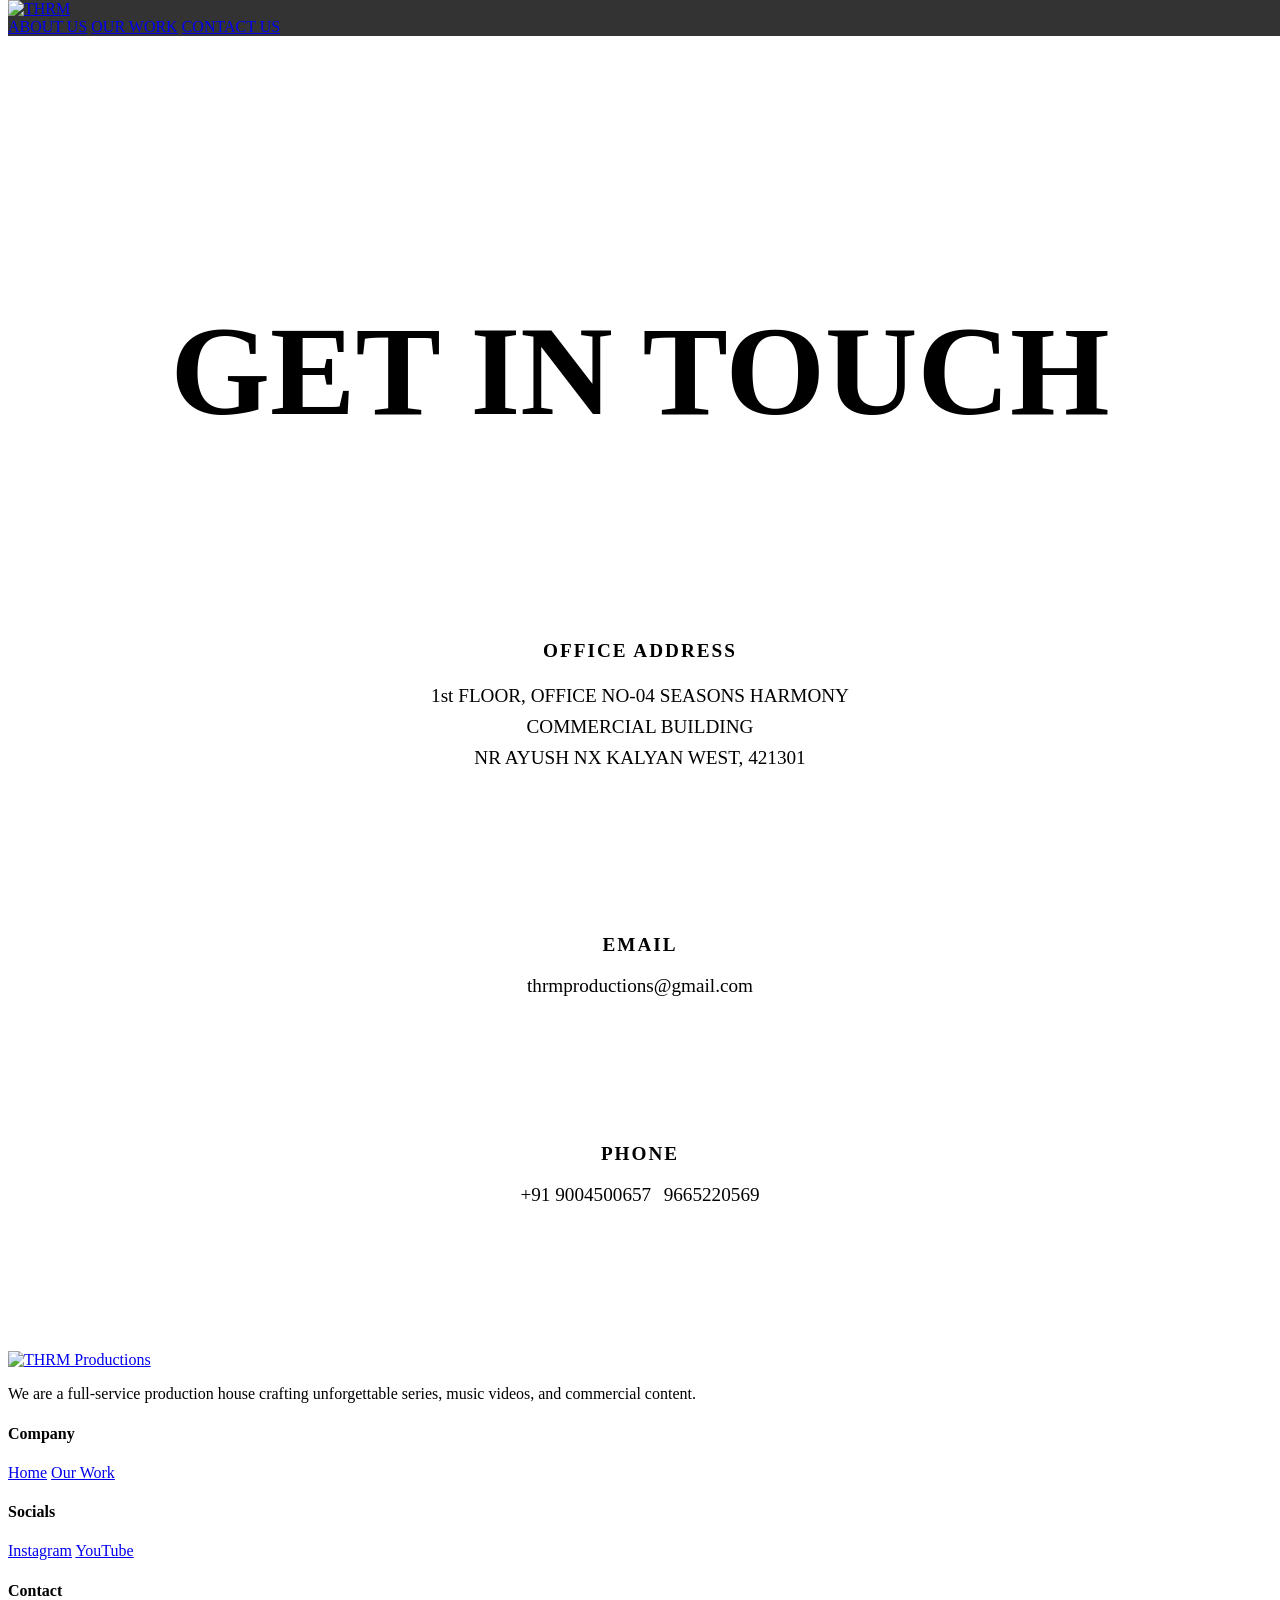
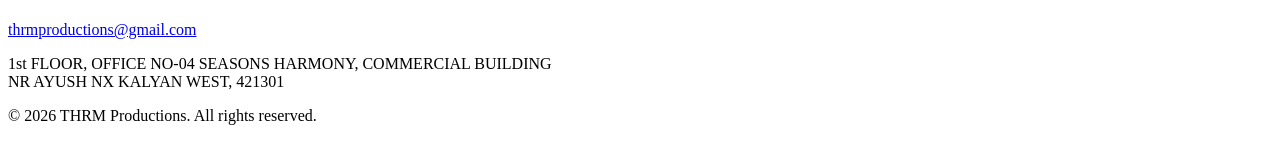
==== contact.html @ f63b4096 "html pages for index and contact page" ====
<!DOCTYPE html>
<html lang="en">

<head>
    <meta charset="UTF-8">
    <meta name="viewport" content="width=device-width, initial-scale=1.0">
    <title>Contact Us - THRM Productions</title>
    <!-- Google Fonts -->
    <link rel="preconnect" href="https://fonts.googleapis.com">
    <link rel="preconnect" href="https://fonts.gstatic.com" crossorigin>
    <link href="https://fonts.googleapis.com/css2?family=Anton&family=Space+Mono:ital,wght@0,400;0,700;1,400;1,700&family=Inter:wght@400;500;600;700;800&display=swap" rel="stylesheet">
    <link rel="stylesheet" href="style.css">
    <style>
        .contact-page {
            min-height: 100vh;
            display: flex;
            flex-direction: column;
            justify-content: space-between;
            background-color: transparent; /* Let global grid show through */
        }

        .contact-hero {
            padding: 200px 5% 100px;
            display: flex;
            flex-direction: column;
            align-items: center;
            text-align: center;
            flex: 1;
        }

        .contact-hero h1 {
            font-family: var(--font-heading);
            font-size: clamp(4rem, 10vw, 8rem);
            line-height: 0.9;
            color: var(--white);
            margin-bottom: 30px;
            text-transform: uppercase;
        }

        .contact-info-grid {
            display: flex;
            flex-direction: column;
            gap: 40px;
            max-width: 800px;
            width: 100%;
            margin-top: 60px;
        }

        .info-card {
            background-color: rgba(255, 255, 255, 0.03);
            border: 1px solid rgba(255, 255, 255, 0.1);
            padding: 40px;
            border-radius: 12px;
            backdrop-filter: blur(10px);
            transition: transform 0.3s ease, border-color 0.3s ease;
        }

        .info-card:hover {
            transform: translateY(-5px);
            border-color: var(--primary-yellow);
        }

        .info-card h3 {
            font-family: var(--font-ui);
            font-size: 1.2rem;
            color: var(--primary-yellow);
            margin-bottom: 15px;
            text-transform: uppercase;
            letter-spacing: 2px;
        }

        .info-card p, .info-card a {
            font-family: var(--font-body);
            font-size: 1.2rem;
            color: var(--white);
            text-decoration: none;
            line-height: 1.6;
        }

        .info-card a:hover {
            color: var(--primary-yellow-hover);
        }
        
        .navbar {
            background: rgba(0, 0, 0, 0.8);
            backdrop-filter: blur(10px);
            position: fixed;
            width: 100%;
            top: 0;
            z-index: 100;
        }
    </style>
</head>

<body>
    <!-- Navbar -->
    <header class="navbar">
        <div class="logo-area">
            <a href="index.html" class="logo"><img src="./assets/prod_logo.png" alt="THRM"></a>
        </div>
        <nav class="nav-links">
            <a href="index.html#about-us">ABOUT US</a>
            <a href="index.html#our-work">OUR WORK</a>
            <a href="contact.html" class="contact-btn">CONTACT US</a>
        </nav>

    </header>

    <!-- Main Content -->
    <main class="contact-page">
        <section class="contact-hero">
            <h1>GET IN TOUCH</h1>
            <p style="font-family: var(--font-body); font-size: 1.2rem; color: rgba(255,255,255,0.7); max-width: 600px;">
                Ready to create something great? Reach out to us below.
            </p>
            
            <div class="contact-info-grid">
                <!-- Address -->
                <div class="info-card fade-up">
                    <h3>Office Address</h3>
                    <p>1st FLOOR, OFFICE NO-04 SEASONS HARMONY<br>COMMERCIAL BUILDING<br>NR AYUSH NX KALYAN WEST, 421301</p>
                </div>
                
                <!-- Email -->
                <div class="info-card fade-up">
                    <h3>Email</h3>
                    <a href="mailto:thrmproductions@gmail.com">thrmproductions@gmail.com</a>
                </div>
                
                <!-- Phone -->
                <div class="info-card fade-up">
                    <h3>Phone</h3>
                    <a href="tel:+919004500657">+91 9004500657</a> <span style="color: rgba(255,255,255,0.5);">/</span> 
                    <a href="tel:+919665220569">9665220569</a>
                </div>
            </div>
        </section>

        <!-- Site Footer Section -->
        <footer class="site-footer">
            <div class="footer-content">
                <div class="footer-brand">
                    <a href="index.html" class="logo"><img src="./assets/prod_logo.png" alt="THRM Productions"></a>
                    <p>We are a full-service production house crafting unforgettable series, music videos, and commercial content.</p>
                </div>

                <div class="footer-links">
                    <div class="link-group">
                        <h4>Company</h4>
                        <a href="index.html">Home</a>
                        <a href="index.html#our-work">Our Work</a>
                    </div>
                    <div class="link-group">
                        <h4>Socials</h4>
                        <a href="https://www.instagram.com/thrmproductions?igsh=YTBsdHF4dGFodWR5" target="_blank">Instagram</a>
                        <a href="https://www.youtube.com/@THRMProductions" target="_blank">YouTube</a>  
                    </div>
                    <div class="link-group">
                        <h4>Contact</h4>
                        <a href="mailto:thrmproductions@gmail.com">thrmproductions@gmail.com</a>
                        <p>1st FLOOR, OFFICE NO-04 SEASONS HARMONY, COMMERCIAL BUILDING<br>NR AYUSH NX KALYAN WEST, 421301</p>
                    </div>
                </div>
            </div>
            <div class="footer-bottom">
                <p>&copy; 2026 THRM Productions. All rights reserved.</p>
            </div>
        </footer>
    </main>

    <script src="script.js"></script>
</body>
</html>
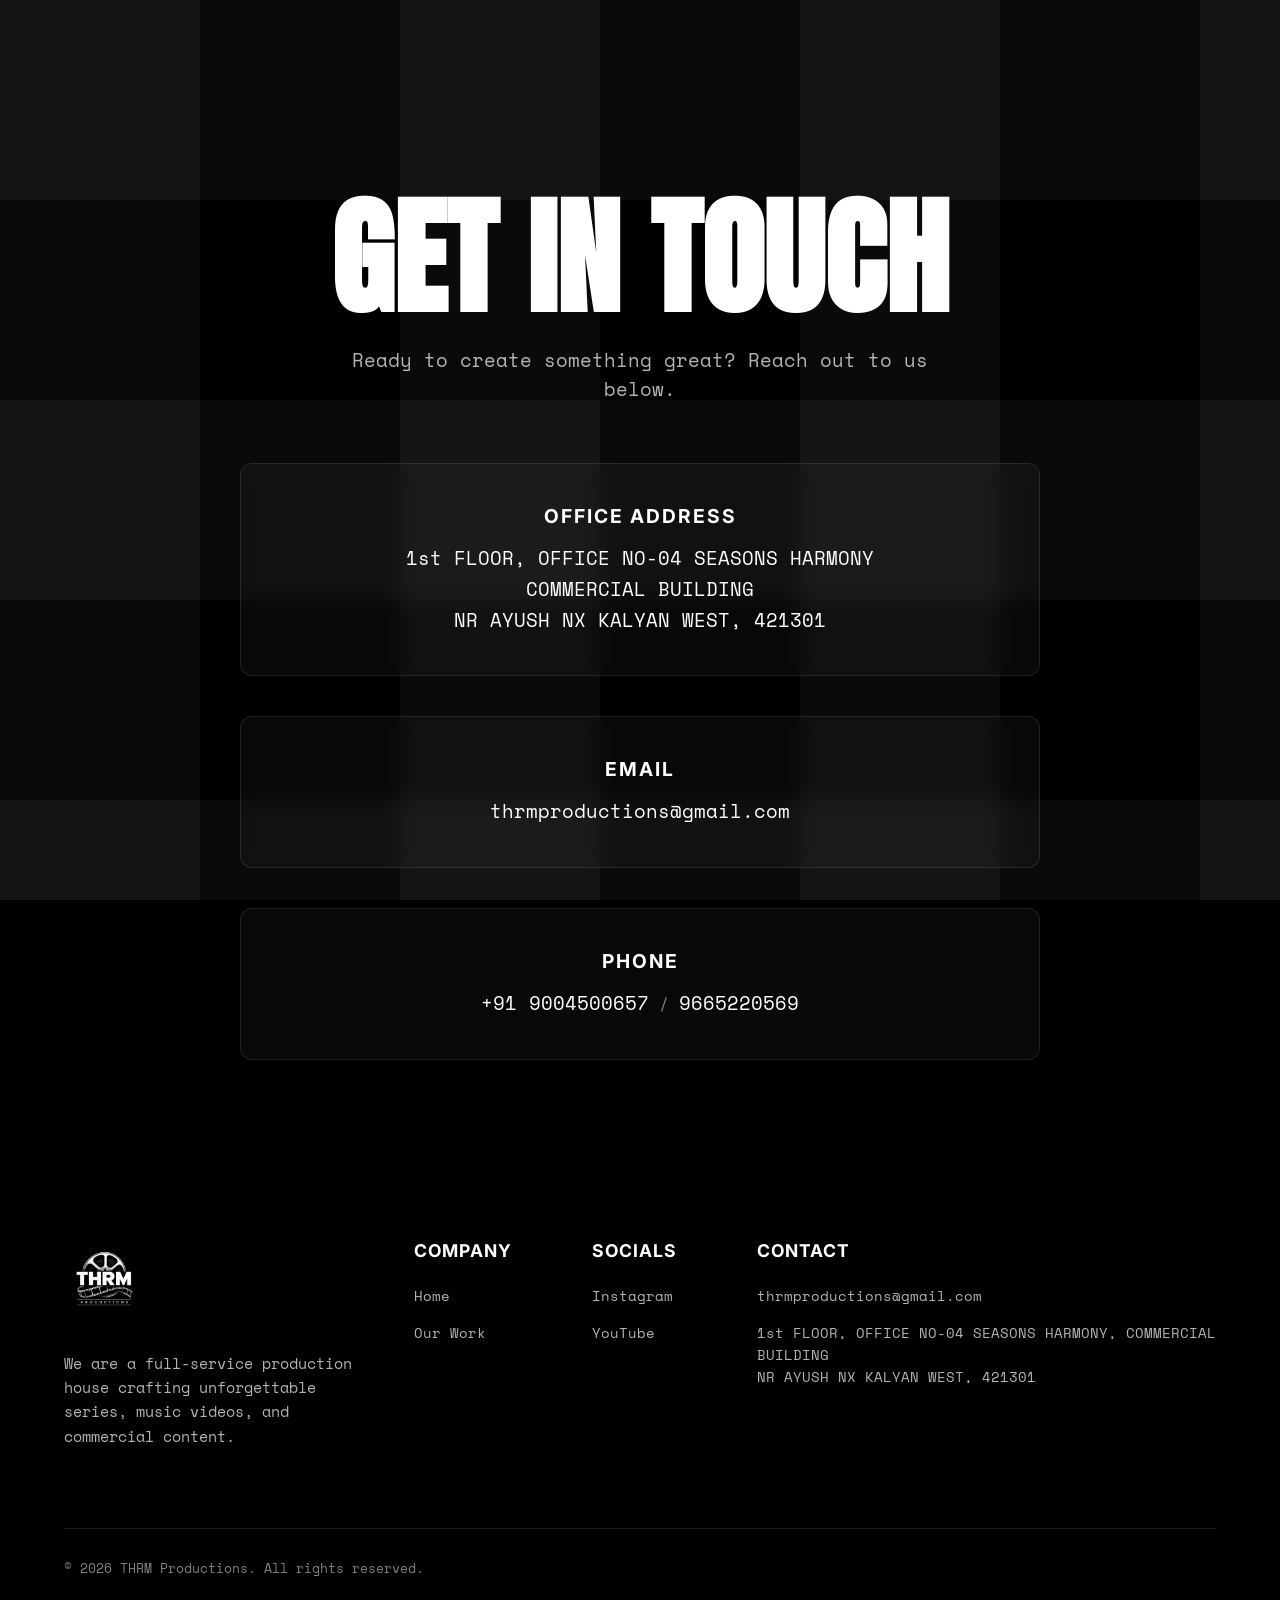
==== commit 9298b994: "cache cleared" ====
--- a/contact.html
+++ b/contact.html
@@ -9,7 +9,7 @@
     <link rel="preconnect" href="https://fonts.googleapis.com">
     <link rel="preconnect" href="https://fonts.gstatic.com" crossorigin>
     <link href="https://fonts.googleapis.com/css2?family=Anton&family=Space+Mono:ital,wght@0,400;0,700;1,400;1,700&family=Inter:wght@400;500;600;700;800&display=swap" rel="stylesheet">
-    <link rel="stylesheet" href="style.css">
+    <link rel="stylesheet" href="style.css?v=1.1">
     <style>
         .contact-page {
             min-height: 100vh;
@@ -168,6 +168,6 @@
         </footer>
     </main>
 
-    <script src="script.js"></script>
+    <script src="script.js?v=1.1"></script>
 </body>
 </html>
--- a/style.css
+++ b/style.css
@@ -0,0 +1,1108 @@
+:root {
+    --primary-yellow: #ffffff; /* White */
+    --primary-yellow-hover: #cccccc; /* Light grey */
+    --theme-color: #ffffff; /* White */
+    --brand-purple: #050505; /* Almost black */
+    --brand-maroon: #151515; /* Dark grey */
+    --white: #ffffff;
+    --dark-bg: #000000; /* True black */
+    --nav-bg: rgba(0, 0, 0, 0.7);
+    --font-heading: 'Anton', sans-serif;
+    --font-body: 'Space Mono', monospace;
+    --font-ui: 'Inter', sans-serif;
+}
+
+html {
+    scroll-behavior: smooth;
+}
+
+/* Splash Screen */
+.splash-screen {
+    position: fixed;
+    top: 0;
+    left: 0;
+    width: 100vw;
+    height: 100vh;
+    background-color: var(--dark-bg);
+    display: flex;
+    justify-content: center;
+    align-items: center;
+    z-index: 9999;
+    transition: opacity 0.8s ease-out, visibility 0.8s ease-out;
+}
+
+.splash-screen.hidden {
+    opacity: 0;
+    visibility: hidden;
+}
+
+.splash-logo-video {
+    width: 80%;
+    max-width: 600px;
+    height: auto;
+    object-fit: contain;
+}
+
+/* Scroll Animations */
+.fade-up {
+    opacity: 0;
+    transform: translateY(40px);
+    transition: opacity 0.8s cubic-bezier(0.16, 1, 0.3, 1), transform 0.8s cubic-bezier(0.16, 1, 0.3, 1);
+}
+
+.fade-up.visible {
+    opacity: 1;
+    transform: translateY(0);
+}
+
+/* Stagger delays for grid items */
+.stagger-1 { transition-delay: 0.1s; }
+.stagger-2 { transition-delay: 0.2s; }
+.stagger-3 { transition-delay: 0.3s; }
+.stagger-4 { transition-delay: 0.4s; }
+.stagger-5 { transition-delay: 0.5s; }
+.stagger-6 { transition-delay: 0.6s; }
+
+@keyframes splash-pulse {
+    0%, 100% {
+        opacity: 1;
+        transform: scale(1);
+    }
+    50% {
+        opacity: .7;
+        transform: scale(1.05);
+    }
+}
+
+* {
+    margin: 0;
+    padding: 0;
+    box-sizing: border-box;
+}
+
+body {
+    background-color: var(--dark-bg);
+    color: var(--white);
+    font-family: var(--font-body);
+    overflow-x: hidden;
+    background-image: 
+        linear-gradient(rgba(255,255,255,0.04) 200px, transparent 200px), 
+        linear-gradient(90deg, rgba(255,255,255,0.04) 200px, transparent 200px);
+    background-size: 400px 400px;
+    background-attachment: fixed;
+    -webkit-font-smoothing: antialiased;
+    -moz-osx-font-smoothing: grayscale;
+}
+
+.hero {
+    position: relative;
+    width: 100vw;
+    height: 100vh;
+    background-color: #000;
+    overflow: hidden;
+    display: flex;
+    flex-direction: column;
+}
+
+.hero::before {
+    content: '';
+    position: absolute;
+    top: -5%;
+    left: -5%;
+    width: 110%;
+    height: 110%;
+    background-image: linear-gradient(rgba(0, 0, 0, 0.4), rgba(0, 0, 0, 0.7)), url('assets/bg.jpg');
+    background-size: cover;
+    background-position: center;
+    background-repeat: no-repeat;
+    z-index: 1;
+    transition: transform 0.1s ease-out;
+    transform: translate(var(--x, 0), var(--y, 0));
+}
+
+.navbar, .hero-content {
+    position: relative;
+    z-index: 2;
+}
+
+/* Navbar Styles */
+.navbar {
+    display: flex;
+    justify-content: space-between;
+    align-items: center;
+    padding: 20px 5%;
+    width: 100%;
+    box-sizing: border-box;
+    z-index: 100;
+    
+    /* Navbar Entrance Animation: Expand from both sides */
+    clip-path: inset(0 50% 0 50%);
+    opacity: 0;
+    transition: clip-path 1.2s cubic-bezier(0.16, 1, 0.3, 1) 0.5s, opacity 0.8s ease-out 0.5s;
+}
+
+body.loaded .navbar {
+    clip-path: inset(0 0 0 0);
+    opacity: 1;
+}
+
+.logo-area {
+    display: flex;
+    align-items: center;
+    gap: 24px;
+}
+
+.logo {
+    display: flex;
+    align-items: center;
+    font-size: 20px;
+    font-weight: 800;
+    color: var(--white);
+    text-decoration: none;
+    letter-spacing: 0.5px;
+}
+
+.logo img {
+    height: 100px;
+    width: auto;
+    max-width: 200px;
+    object-fit: contain;
+}
+
+.lang-selector {
+    font-size: 12px;
+    font-weight: 500;
+    color: rgba(255, 255, 255, 0.7);
+    cursor: pointer;
+    display: flex;
+    align-items: center;
+    gap: 4px;
+    transition: color 0.3s ease;
+}
+
+.lang-selector:hover {
+    color: var(--white);
+}
+
+.nav-links {
+    position: absolute;
+    left: 50%;
+    transform: translateX(-50%);
+    display: flex;
+    background-color: var(--nav-bg);
+    padding: 10px 32px;
+    border-radius: 50px;
+    gap: 24px;
+    backdrop-filter: blur(12px);
+    -webkit-backdrop-filter: blur(12px);
+    border: 1px solid rgba(255, 255, 255, 0.05);
+}
+
+.nav-links a {
+    color: rgba(255, 255, 255, 0.8);
+    text-decoration: none;
+    font-size: 11px;
+    font-family: var(--font-body);
+    font-weight: 700;
+    letter-spacing: 1.5px;
+    transition: all 0.3s ease;
+}
+
+.nav-links a:hover {
+    color: var(--white);
+    text-shadow: 0 0 8px rgba(255, 255, 255, 0.3);
+}
+
+.auth-buttons {
+    display: flex;
+    gap: 12px;
+}
+
+.btn {
+    text-decoration: none;
+    padding: 12px 24px;
+    border-radius: 50px;
+    font-size: 12px;
+    font-weight: 600;
+    font-family: var(--font-ui);
+    letter-spacing: 0.5px;
+    transition: all 0.3s cubic-bezier(0.25, 0.8, 0.25, 1);
+    cursor: pointer;
+    display: inline-flex;
+    align-items: center;
+    justify-content: center;
+}
+
+.btn-white {
+    background-color: var(--white);
+    color: #000;
+}
+
+.btn-white:hover {
+    background-color: #f0f0f0;
+    transform: translateY(-2px);
+    box-shadow: 0 4px 15px rgba(255, 255, 255, 0.2);
+}
+
+.btn-yellow {
+    background-color: var(--primary-yellow);
+    color: #000;
+}
+
+.btn-yellow:hover {
+    background-color: var(--primary-yellow-hover);
+    transform: translateY(-2px);
+    box-shadow: 0 4px 20px rgba(253, 245, 18, 0.4);
+}
+
+.btn-large {
+    padding: 16px 40px;
+    font-size: 13px;
+    font-weight: 700;
+    margin-top: 40px;
+}
+
+/* Hero Content Styles */
+.hero-content {
+    flex: 1;
+    display: flex;
+    flex-direction: column;
+    justify-content: center;
+    align-items: center;
+    text-align: center;
+    padding: 0 20px;
+    margin-bottom: 8vh;
+}
+
+.main-heading {
+    font-family: var(--font-heading);
+    font-size: clamp(3.5rem, 8vw, 7.5rem);
+    line-height: 1.05;
+    letter-spacing: 1px;
+    margin-bottom: 24px;
+    text-shadow: 0 4px 24px rgba(0, 0, 0, 0.4);
+    animation: fadeInUp 1s cubic-bezier(0.2, 0.8, 0.2, 1);
+}
+
+.sub-heading {
+    font-family: var(--font-body);
+    font-size: clamp(0.9rem, 1.2vw, 1.1rem);
+    line-height: 1.6;
+    color: rgba(255, 255, 255, 0.8);
+    max-width: 600px;
+    margin: 0 auto;
+    animation: fadeInUp 1s cubic-bezier(0.2, 0.8, 0.2, 1) 0.2s backwards;
+}
+
+.hero-content .btn {
+    animation: fadeInUp 1s cubic-bezier(0.2, 0.8, 0.2, 1) 0.4s backwards;
+}
+
+/* Animations */
+@keyframes fadeInUp {
+    from {
+        opacity: 0;
+        transform: translateY(30px);
+    }
+    to {
+        opacity: 1;
+        transform: translateY(0);
+    }
+}
+
+/* Responsive */
+@media (max-width: 1024px) {
+    .navbar {
+        padding: 24px;
+    }
+    .nav-links {
+        display: none;
+    }
+}
+
+@media (max-width: 768px) {
+    .auth-buttons .btn-white {
+        display: none;
+    }
+}
+
+/* Testimonials Section */
+.testimonials {
+    background-color: var(--white);
+    color: #000;
+    padding: 100px 0;
+    /* The white background gives a great contrast to the dark hero section */
+}
+
+.testimonials-header {
+    text-align: center;
+    margin-bottom: 60px;
+    padding: 0 20px;
+}
+
+.testimonials-header h2 {
+    font-family: var(--font-heading);
+    font-size: clamp(3rem, 6vw, 5rem);
+    line-height: 1;
+    letter-spacing: 1px;
+    margin-bottom: 16px;
+    text-transform: uppercase;
+}
+
+.testimonials-header p {
+    font-family: var(--font-body);
+    font-size: 1rem;
+    color: #333;
+    font-weight: 500;
+}
+
+.testimonials-carousel {
+    display: flex;
+    gap: 20px;
+    padding: 0 40px; /* Initial padding */
+    align-items: stretch;
+    height: 400px;
+    
+    /* Enable horizontal scrolling */
+    overflow-x: hidden; /* Hide overflow since JS handles it */
+    
+    /* Hide scrollbar for a cleaner look */
+    -ms-overflow-style: none;
+    scrollbar-width: none;
+}
+.testimonials-carousel::-webkit-scrollbar {
+    display: none;
+}
+
+.testimonials-carousel > * {
+    /* removed scroll-snap-align */
+}
+
+/* Base Card Styles */
+.t-card {
+    position: relative;
+    padding: 30px; /* Reduced from 40px */
+    border-radius: 20px;
+    display: flex;
+    flex-direction: column;
+    justify-content: center;
+    overflow: hidden;
+    min-width: 280px; /* Reduced from 320px */
+    max-width: 380px; /* Reduced from 480px */
+    flex: 0 0 auto;
+}
+
+/* Grid Overlay on Cards */
+.t-card .grid-overlay {
+    position: absolute;
+    top: 0;
+    left: 0;
+    width: 100%;
+    height: 100%;
+    background-image: linear-gradient(rgba(0,0,0,0.06) 1px, transparent 1px), linear-gradient(90deg, rgba(0,0,0,0.06) 1px, transparent 1px);
+    background-size: 40px 40px;
+    pointer-events: none;
+    z-index: 1;
+}
+
+.t-card .quote {
+    font-family: var(--font-ui);
+    font-size: 1.3rem; /* Reduced from 1.8rem */
+    font-weight: 500;
+    line-height: 1.3;
+    margin-bottom: 24px; /* Reduced from 30px */
+    z-index: 2;
+    color: #111;
+    letter-spacing: -0.5px;
+}
+
+.t-card .author-info {
+    z-index: 2;
+    margin-top: auto; /* Push to bottom */
+}
+
+.t-card .author-info h4 {
+    font-family: var(--font-body);
+    font-size: 0.85rem;
+    font-weight: 700;
+    margin-bottom: 4px;
+    text-transform: uppercase;
+}
+
+.t-card .author-info p {
+    font-family: var(--font-body);
+    font-size: 0.75rem;
+    color: rgba(0, 0, 0, 0.5);
+    text-transform: uppercase;
+    letter-spacing: 0.5px;
+}
+
+/* Theme Card Variants */
+.theme-card {
+    background-color: var(--theme-color);
+}
+
+.placeholder {
+    background-color: #f0f0f0;
+    color: #888;
+}
+
+.placeholder .quote {
+    color: #888;
+}
+
+/* Images in Carousel */
+.t-image {
+    flex: 0 0 320px;
+    border-radius: 20px;
+    overflow: hidden;
+    position: relative;
+}
+
+.t-image img {
+    width: 100%;
+    height: 100%;
+    object-fit: cover;
+}
+
+@media (max-width: 768px) {
+    .testimonials-carousel {
+        height: 350px;
+        padding: 0 20px;
+    }
+    
+    .t-card .quote {
+        font-size: 1.4rem;
+    }
+    
+    .t-image {
+        flex: 0 0 260px;
+    }
+}
+
+/* --- New Sections --- */
+
+/* Transition Banner Section */
+.banner-transition {
+    position: relative;
+    width: 100%;
+    margin: 100px 0 0 0; /* Only top margin */
+    display: flex;
+    flex-direction: column;
+    overflow: hidden;
+}
+
+.banner-top, .banner-bottom {
+    width: 100%;
+    overflow: hidden;
+    display: flex;
+    align-items: center;
+    padding: 10px 0;
+}
+
+.marquee-track {
+    display: flex;
+    white-space: nowrap;
+    width: max-content;
+}
+
+.marquee-track.left {
+    animation: scroll-left 25s linear infinite;
+}
+
+.marquee-track.right {
+    animation: scroll-right 25s linear infinite;
+}
+
+@keyframes scroll-left {
+    0% { transform: translateX(0); }
+    100% { transform: translateX(-50%); } /* Scrolls left */
+}
+
+@keyframes scroll-right {
+    0% { transform: translateX(-50%); }
+    100% { transform: translateX(0); } /* Scrolls right */
+}
+
+.banner-top {
+    background-color: rgba(5, 5, 5, 0.85); /* Slightly transparent to show grid */
+}
+
+.banner-bottom {
+    background-color: rgba(21, 21, 21, 0.85); /* Slightly transparent to show grid */
+    position: relative;
+}
+
+.banner-text {
+    font-family: var(--font-heading); /* Restoring Anton */
+    font-weight: 400; /* Anton only comes in this weight */
+    font-size: clamp(4rem, 11vw, 12rem); /* Maximized size that still fits 95vw */
+    line-height: 0.9;
+    color: var(--primary-yellow);
+    text-transform: uppercase;
+    white-space: nowrap;
+    margin: 0;
+    padding-right: 20px; /* Space between repeated text */
+    text-shadow: 2px 4px 10px rgba(0,0,0,0.1);
+}
+
+
+
+/* Product Advertising Section */
+.product-advertising {
+    background-color: rgba(0, 0, 0, 0.6); /* Let global grid show through */
+    color: var(--white);
+    padding: 100px 5%;
+    display: flex;
+    align-items: center;
+    justify-content: space-between;
+    gap: 50px;
+    position: relative;
+    overflow: hidden;
+}
+
+/* Dark overlay over the marquee background for text legibility */
+.product-advertising::after {
+    content: '';
+    position: absolute;
+    top: 0;
+    left: 0;
+    width: 100%;
+    height: 100%;
+    background: rgba(0, 0, 0, 0.75);
+    z-index: 1;
+    pointer-events: none;
+}
+
+
+
+.ad-content {
+    flex: 1;
+    max-width: 600px;
+    position: relative;
+    z-index: 2;
+}
+
+.section-label {
+    font-family: var(--font-ui);
+    color: var(--primary-yellow);
+    font-size: 14px;
+    font-weight: 700;
+    text-transform: uppercase;
+    margin-bottom: 20px;
+    letter-spacing: 1px;
+}
+
+.product-advertising h2 {
+    font-family: var(--font-heading);
+    font-size: clamp(3.5rem, 6vw, 6.5rem);
+    line-height: 0.95;
+    margin-bottom: 24px;
+    text-transform: uppercase;
+    text-shadow: 0 4px 10px rgba(0,0,0,0.3);
+}
+
+.ad-desc {
+    font-family: var(--font-body);
+    font-size: 1.1rem;
+    color: rgba(255, 255, 255, 0.9);
+    line-height: 1.6;
+    margin-bottom: 40px;
+    max-width: 400px;
+}
+
+.ad-visuals {
+    flex: 1;
+    display: flex;
+    justify-content: center;
+    align-items: center;
+    position: relative;
+    z-index: 2;
+}
+
+.visual-stack {
+    position: relative;
+    width: 400px;
+    height: 500px;
+}
+
+.stack-item {
+    position: absolute;
+    width: 100%;
+    height: 100%;
+    border-radius: 12px;
+    box-shadow: 0 20px 40px rgba(0,0,0,0.4);
+    transition: transform 0.3s ease;
+}
+
+.item-3 {
+    background-color: #111;
+    transform: translate(60px, 0px) scale(0.9);
+    z-index: 1;
+}
+
+.item-2 {
+    background-color: var(--primary-yellow);
+    transform: translate(30px, 0px) scale(0.95);
+    z-index: 2;
+}
+
+.item-1 {
+    background-color: transparent;
+    z-index: 3;
+    overflow: hidden;
+}
+
+.item-1 img {
+    width: 100%;
+    height: 100%;
+    object-fit: cover;
+    filter: grayscale(100%);
+    transition: filter 0.4s ease;
+}
+
+.item-1 img:hover {
+    filter: grayscale(0%);
+    cursor: pointer;
+}
+
+/* Services Grid Section */
+.services-section {
+    background-color: rgba(21, 21, 21, 0.6); /* Translucent maroon to let global grid show */
+    color: var(--white);
+    padding: 100px 5%;
+    display: flex;
+    flex-direction: column;
+    align-items: center;
+    position: relative;
+    z-index: 2;
+    overflow: hidden;
+}
+
+/* Dark overlay over the marquee for text legibility */
+.services-section::after {
+    content: '';
+    position: absolute;
+    top: 0;
+    left: 0;
+    width: 100%;
+    height: 100%;
+    background: rgba(21, 21, 21, 0.75);
+    z-index: 1;
+    pointer-events: none;
+}
+
+.services-header {
+    text-align: center;
+    margin-bottom: 60px;
+    position: relative;
+    z-index: 2;
+}
+
+.services-header h2 {
+    font-family: var(--font-heading);
+    font-size: clamp(3.5rem, 6vw, 6.5rem);
+    line-height: 0.95;
+    margin-bottom: 16px;
+    text-transform: uppercase;
+}
+
+.services-header p {
+    font-family: var(--font-body);
+    font-size: 1.1rem;
+    color: rgba(255, 255, 255, 0.9);
+    max-width: 600px;
+    margin: 0 auto;
+}
+
+.services-grid {
+    display: grid;
+    grid-template-columns: repeat(auto-fit, minmax(320px, 1fr));
+    gap: 20px;
+    width: 100%;
+    max-width: 1200px;
+    margin-bottom: 60px;
+    position: relative;
+    z-index: 2;
+}
+
+.service-card {
+    background-color: var(--white);
+    color: #000;
+    padding: 40px 30px;
+    border-radius: 12px;
+    display: flex;
+    flex-direction: column;
+    transition: transform 0.3s ease, box-shadow 0.3s ease;
+}
+
+.service-card:hover {
+    transform: translateY(-5px);
+    box-shadow: 0 10px 30px rgba(0,0,0,0.3);
+}
+
+.service-card h3 {
+    font-family: var(--font-ui);
+    font-size: 1.25rem;
+    font-weight: 700;
+    margin-bottom: 16px;
+    display: flex;
+    align-items: center;
+    gap: 10px;
+}
+
+.service-card p {
+    font-family: var(--font-body);
+    font-size: 0.95rem;
+    color: #555;
+    line-height: 1.5;
+    margin-bottom: 40px;
+    flex: 1;
+}
+
+.service-card .learn-more {
+    font-family: var(--font-ui);
+    font-size: 0.85rem;
+    font-weight: 700;
+    color: #000;
+    text-decoration: none;
+    text-transform: uppercase;
+    border-bottom: 2px solid #000;
+    align-self: flex-start;
+    padding-bottom: 2px;
+    transition: all 0.3s ease;
+}
+
+.service-card .learn-more:hover {
+    color: var(--primary-yellow-hover);
+    border-bottom-color: var(--primary-yellow-hover);
+}
+
+.slider-controls {
+    display: flex;
+    gap: 24px;
+}
+
+.nav-btn {
+    width: 64px;
+    height: 64px;
+    border-radius: 50%;
+    background-color: var(--white);
+    border: none;
+    display: flex;
+    justify-content: center;
+    align-items: center;
+    cursor: pointer;
+    transition: all 0.3s cubic-bezier(0.25, 0.8, 0.25, 1);
+    color: #000;
+}
+
+.nav-btn:hover {
+    background-color: var(--primary-yellow);
+    transform: scale(1.1);
+}
+
+@media (max-width: 1024px) {
+    .product-advertising {
+        flex-direction: column;
+        text-align: center;
+        gap: 60px;
+    }
+    .ad-content {
+        align-items: center;
+        display: flex;
+        flex-direction: column;
+    }
+    .ad-visuals {
+        width: 100%;
+    }
+    .ad-desc {
+        text-align: center;
+    }
+    .visual-stack {
+        width: 100%;
+        max-width: 400px;
+        height: 450px;
+    }
+}
+
+@media (max-width: 768px) {
+    .visual-stack {
+        height: 350px;
+    }
+    .item-3 {
+        transform: translate(20px, 0px) scale(0.9);
+    }
+    .item-2 {
+        transform: translate(10px, 0px) scale(0.95);
+    }
+}
+
+/* Video Carousel Section */
+.video-carousel-section {
+    position: relative;
+    z-index: 10;
+    margin-top: -150px; /* Pulls it up to overlap the previous maroon section */
+}
+
+.video-carousel {
+    display: flex;
+    gap: 30px;
+    overflow-x: hidden;
+    padding: 0 40px;
+    white-space: nowrap;
+}
+
+.video-item {
+    flex: 0 0 340px; /* Width for vertical format */
+    height: 600px;   /* Height for vertical format */
+    position: relative;
+    border-radius: 8px;
+    overflow: hidden;
+    box-shadow: 0 20px 50px rgba(0,0,0,0.5);
+    background-color: #000;
+}
+
+.video-item video {
+    width: 100%;
+    height: 100%;
+    object-fit: cover;
+    opacity: 0.9;
+    filter: grayscale(100%);
+    transition: filter 0.4s ease, transform 0.4s ease;
+}
+
+.video-item:hover video {
+    filter: grayscale(0%);
+    transform: scale(1.02);
+}
+
+@media (max-width: 768px) {
+    .video-item {
+        flex: 0 0 260px;
+        height: 460px;
+    }
+    .video-carousel-section {
+        margin-top: -80px;
+    }
+}
+
+/* Image Marquee Background */
+.image-marquee-bg {
+    position: absolute;
+    top: 0;
+    left: 0;
+    width: 100%;
+    height: 100%;
+    display: flex;
+    flex-direction: column;
+    justify-content: center;
+    gap: 20px;
+    z-index: 0;
+    transform: rotate(-2deg) scale(1.1); /* Slight angle for artistic background effect */
+}
+
+.image-marquee-track {
+    display: flex;
+    white-space: nowrap;
+    width: max-content;
+    gap: 20px;
+}
+
+.image-marquee-track img {
+    height: 250px;
+    width: auto;
+    object-fit: cover;
+    border-radius: 8px;
+    filter: grayscale(100%);
+    opacity: 0.8;
+}
+
+.image-marquee-track.left {
+    animation: scroll-left-image 40s linear infinite;
+}
+
+.image-marquee-track.right {
+    animation: scroll-right-image 40s linear infinite;
+}
+
+@keyframes scroll-left-image {
+    0% { transform: translateX(0); }
+    100% { transform: translateX(calc(-50% - 15px)); }
+}
+
+@keyframes scroll-right-image {
+    0% { transform: translateX(calc(-50% - 15px)); }
+    100% { transform: translateX(0); }
+}
+
+/* Quote Section */
+.quote-section {
+    padding: 100px 5%;
+    text-align: center;
+    background-color: var(--dark-bg);
+    display: flex;
+    justify-content: center;
+    align-items: center;
+    position: relative;
+    border-top: 1px solid rgba(255, 255, 255, 0.1);
+}
+
+.quote-container {
+    max-width: 1200px;
+}
+
+.massive-quote {
+    font-family: var(--font-heading);
+    font-size: clamp(3rem, 7vw, 7rem);
+    line-height: 1.1;
+    color: var(--white);
+    margin-bottom: 30px;
+    text-transform: uppercase;
+}
+
+.quote-author {
+    font-size: 1.5rem;
+    font-weight: 600;
+    color: var(--primary-yellow-hover); /* Light grey in current theme */
+    letter-spacing: 2px;
+    text-transform: uppercase;
+}
+
+/* Site Footer Section */
+.site-footer {
+    background-color: var(--dark-bg);
+    color: var(--white);
+    padding: 80px 5% 40px; /* Reduced top padding */
+    display: flex;
+    flex-direction: column;
+    align-items: center;
+    position: relative;
+    z-index: 1;
+}
+
+.footer-content {
+    width: 100%;
+    max-width: 1200px;
+    display: flex;
+    justify-content: space-between;
+    gap: 50px;
+    margin-bottom: 80px;
+}
+
+.footer-brand {
+    max-width: 300px;
+}
+
+.footer-brand .logo {
+    display: inline-block;
+    margin-bottom: 24px;
+}
+
+.footer-brand .logo img {
+    height: 80px;
+    width: auto;
+}
+
+.footer-brand p {
+    font-family: var(--font-body);
+    font-size: 0.95rem;
+    color: rgba(255, 255, 255, 0.7);
+    line-height: 1.6;
+}
+
+.footer-links {
+    display: flex;
+    gap: 80px;
+}
+
+.link-group {
+    display: flex;
+    flex-direction: column;
+    gap: 16px;
+}
+
+.link-group h4 {
+    font-family: var(--font-ui);
+    font-size: 1.1rem;
+    font-weight: 700;
+    color: var(--primary-yellow);
+    margin-bottom: 8px;
+    text-transform: uppercase;
+    letter-spacing: 1px;
+}
+
+.link-group a, .link-group p {
+    font-family: var(--font-body);
+    font-size: 0.9rem;
+    color: rgba(255, 255, 255, 0.7);
+    text-decoration: none;
+    transition: color 0.3s ease;
+    line-height: 1.5;
+}
+
+.link-group a:hover {
+    color: var(--primary-yellow);
+}
+
+.footer-bottom {
+    width: 100%;
+    max-width: 1200px;
+    display: flex;
+    justify-content: space-between;
+    align-items: center;
+    padding-top: 30px;
+    border-top: 1px solid rgba(255, 255, 255, 0.1);
+}
+
+.footer-bottom p {
+    font-family: var(--font-body);
+    font-size: 0.8rem;
+    color: rgba(255, 255, 255, 0.5);
+}
+
+.legal-links {
+    display: flex;
+    gap: 24px;
+}
+
+.legal-links a {
+    font-family: var(--font-body);
+    font-size: 0.8rem;
+    color: rgba(255, 255, 255, 0.5);
+    text-decoration: none;
+    transition: color 0.3s ease;
+}
+
+.legal-links a:hover {
+    color: var(--primary-yellow);
+}
+
+@media (max-width: 768px) {
+    .footer-content {
+        flex-direction: column;
+        gap: 60px;
+    }
+    .footer-links {
+        flex-wrap: wrap;
+        gap: 40px;
+    }
+    .footer-bottom {
+        flex-direction: column;
+        gap: 16px;
+        text-align: center;
+    }
+    .site-footer {
+        padding-top: 150px;
+    }
+}
+
+/* Retro Film Aesthetic Grayscale */
+img, video {
+    filter: grayscale(100%) contrast(1.1);
+    transition: filter 0.3s ease;
+}
+
+img:hover, video:hover {
+    filter: grayscale(0%) contrast(1);
+}
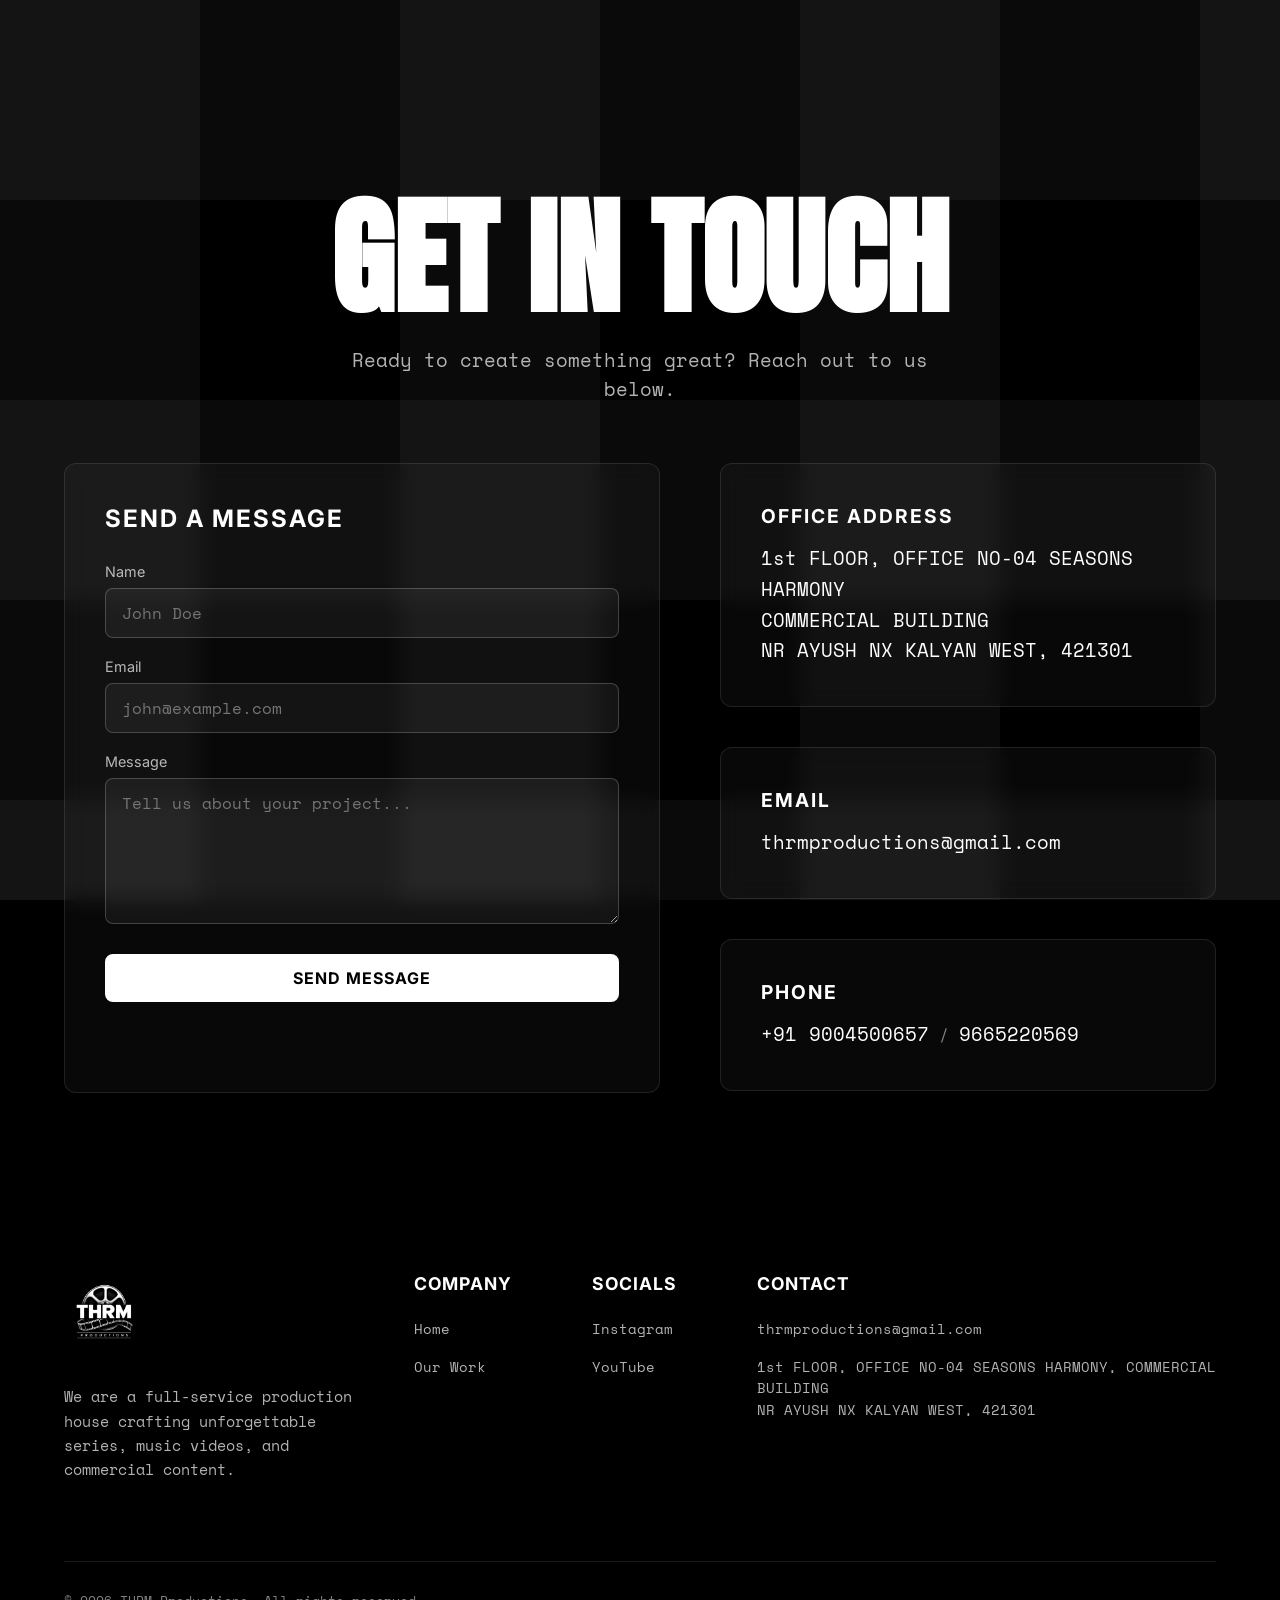
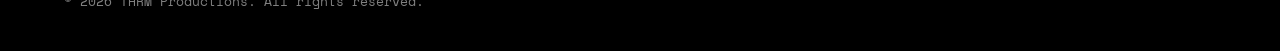
==== commit 70bc0b5f: "created a form and added backend for email" ====
--- a/contact.html
+++ b/contact.html
@@ -8,7 +8,9 @@
     <!-- Google Fonts -->
     <link rel="preconnect" href="https://fonts.googleapis.com">
     <link rel="preconnect" href="https://fonts.gstatic.com" crossorigin>
-    <link href="https://fonts.googleapis.com/css2?family=Anton&family=Space+Mono:ital,wght@0,400;0,700;1,400;1,700&family=Inter:wght@400;500;600;700;800&display=swap" rel="stylesheet">
+    <link
+        href="https://fonts.googleapis.com/css2?family=Anton&family=Space+Mono:ital,wght@0,400;0,700;1,400;1,700&family=Inter:wght@400;500;600;700;800&display=swap"
+        rel="stylesheet">
     <link rel="stylesheet" href="style.css?v=1.1">
     <style>
         .contact-page {
@@ -16,7 +18,8 @@
             display: flex;
             flex-direction: column;
             justify-content: space-between;
-            background-color: transparent; /* Let global grid show through */
+            background-color: transparent;
+            /* Let global grid show through */
         }
 
         .contact-hero {
@@ -37,13 +40,110 @@
             text-transform: uppercase;
         }
 
-        .contact-info-grid {
-            display: flex;
-            flex-direction: column;
-            gap: 40px;
-            max-width: 800px;
+        .contact-container {
+            display: grid;
+            grid-template-columns: 1fr;
+            gap: 60px;
+            max-width: 1200px;
             width: 100%;
             margin-top: 60px;
+            text-align: left;
+        }
+
+        @media (min-width: 900px) {
+            .contact-container {
+                grid-template-columns: 1.2fr 1fr;
+            }
+        }
+
+        .contact-info-grid {
+            display: flex;
+            flex-direction: column;
+            gap: 40px;
+            width: 100%;
+        }
+
+        .contact-form {
+            background-color: rgba(255, 255, 255, 0.03);
+            border: 1px solid rgba(255, 255, 255, 0.1);
+            padding: 40px;
+            border-radius: 12px;
+            backdrop-filter: blur(10px);
+            display: flex;
+            flex-direction: column;
+            gap: 20px;
+            text-align: left;
+        }
+
+        .contact-form h3 {
+            font-family: var(--font-ui);
+            font-size: 1.5rem;
+            color: var(--white);
+            margin-bottom: 10px;
+            text-transform: uppercase;
+            letter-spacing: 2px;
+        }
+
+        .form-group {
+            display: flex;
+            flex-direction: column;
+            gap: 8px;
+        }
+
+        .form-group label {
+            font-family: var(--font-ui);
+            font-size: 0.9rem;
+            color: rgba(255, 255, 255, 0.7);
+        }
+
+        .form-group input,
+        .form-group textarea {
+            background: rgba(255, 255, 255, 0.05);
+            border: 1px solid rgba(255, 255, 255, 0.2);
+            border-radius: 8px;
+            padding: 12px 16px;
+            color: var(--white);
+            font-family: var(--font-body);
+            font-size: 1rem;
+            transition: border-color 0.3s ease, background 0.3s ease;
+        }
+
+        .form-group input:focus,
+        .form-group textarea:focus {
+            outline: none;
+            border-color: var(--primary-yellow);
+            background: rgba(255, 255, 255, 0.1);
+        }
+
+        .submit-btn {
+            background-color: var(--primary-yellow);
+            color: #000;
+            border: none;
+            padding: 14px 24px;
+            border-radius: 8px;
+            font-family: var(--font-ui);
+            font-size: 1rem;
+            font-weight: 700;
+            cursor: pointer;
+            transition: all 0.3s ease;
+            margin-top: 10px;
+            text-transform: uppercase;
+            letter-spacing: 1px;
+        }
+
+        .submit-btn:hover {
+            background-color: var(--primary-yellow-hover);
+            transform: translateY(-2px);
+            box-shadow: 0 4px 15px rgba(255, 255, 255, 0.2);
+        }
+
+        .result-message {
+            font-family: var(--font-ui);
+            font-size: 0.9rem;
+            margin-top: 10px;
+            text-align: center;
+            font-weight: 600;
+            min-height: 20px;
         }
 
         .info-card {
@@ -69,7 +169,8 @@
             letter-spacing: 2px;
         }
 
-        .info-card p, .info-card a {
+        .info-card p,
+        .info-card a {
             font-family: var(--font-body);
             font-size: 1.2rem;
             color: var(--white);
@@ -80,7 +181,7 @@
         .info-card a:hover {
             color: var(--primary-yellow-hover);
         }
-        
+
         .navbar {
             background: rgba(0, 0, 0, 0.8);
             backdrop-filter: blur(10px);
@@ -110,28 +211,63 @@
     <main class="contact-page">
         <section class="contact-hero">
             <h1>GET IN TOUCH</h1>
-            <p style="font-family: var(--font-body); font-size: 1.2rem; color: rgba(255,255,255,0.7); max-width: 600px;">
+            <p
+                style="font-family: var(--font-body); font-size: 1.2rem; color: rgba(255,255,255,0.7); max-width: 600px;">
                 Ready to create something great? Reach out to us below.
             </p>
-            
-            <div class="contact-info-grid">
-                <!-- Address -->
-                <div class="info-card fade-up">
-                    <h3>Office Address</h3>
-                    <p>1st FLOOR, OFFICE NO-04 SEASONS HARMONY<br>COMMERCIAL BUILDING<br>NR AYUSH NX KALYAN WEST, 421301</p>
-                </div>
-                
-                <!-- Email -->
-                <div class="info-card fade-up">
-                    <h3>Email</h3>
-                    <a href="mailto:thrmproductions@gmail.com">thrmproductions@gmail.com</a>
-                </div>
-                
-                <!-- Phone -->
-                <div class="info-card fade-up">
-                    <h3>Phone</h3>
-                    <a href="tel:+919004500657">+91 9004500657</a> <span style="color: rgba(255,255,255,0.5);">/</span> 
-                    <a href="tel:+919665220569">9665220569</a>
+
+            <div class="contact-container">
+                <!-- Contact Form -->
+                <form class="contact-form fade-up" action="https://api.web3forms.com/submit" method="POST"
+                    id="contactForm">
+                    <h3>Send a message</h3>
+                    <!-- Replace with your Access Key from Web3Forms -->
+                    <input type="hidden" name="access_key" value="8fca3f44-c985-4439-b14f-f83bf97cb059">
+
+                    <div class="form-group">
+                        <label for="name">Name</label>
+                        <input type="text" id="name" name="name" required placeholder="John Doe">
+                    </div>
+
+                    <div class="form-group">
+                        <label for="email">Email</label>
+                        <input type="email" id="email" name="email" required placeholder="john@example.com">
+                    </div>
+
+                    <div class="form-group">
+                        <label for="message">Message</label>
+                        <textarea id="message" name="message" rows="5" required
+                            placeholder="Tell us about your project..."></textarea>
+                    </div>
+
+                    <!-- Honeypot Spam Protection -->
+                    <input type="checkbox" name="botcheck" class="hidden" style="display: none;">
+
+                    <button type="submit" class="submit-btn">Send Message</button>
+                    <div id="result" class="result-message"></div>
+                </form>
+
+                <div class="contact-info-grid">
+                    <!-- Address -->
+                    <div class="info-card fade-up stagger-1">
+                        <h3>Office Address</h3>
+                        <p>1st FLOOR, OFFICE NO-04 SEASONS HARMONY<br>COMMERCIAL BUILDING<br>NR AYUSH NX KALYAN WEST,
+                            421301</p>
+                    </div>
+
+                    <!-- Email -->
+                    <div class="info-card fade-up stagger-2">
+                        <h3>Email</h3>
+                        <a href="mailto:thrmproductions@gmail.com">thrmproductions@gmail.com</a>
+                    </div>
+
+                    <!-- Phone -->
+                    <div class="info-card fade-up stagger-3">
+                        <h3>Phone</h3>
+                        <a href="tel:+919004500657">+91 9004500657</a> <span
+                            style="color: rgba(255,255,255,0.5);">/</span>
+                        <a href="tel:+919665220569">9665220569</a>
+                    </div>
                 </div>
             </div>
         </section>
@@ -141,7 +277,8 @@
             <div class="footer-content">
                 <div class="footer-brand">
                     <a href="index.html" class="logo"><img src="./assets/prod_logo.png" alt="THRM Productions"></a>
-                    <p>We are a full-service production house crafting unforgettable series, music videos, and commercial content.</p>
+                    <p>We are a full-service production house crafting unforgettable series, music videos, and
+                        commercial content.</p>
                 </div>
 
                 <div class="footer-links">
@@ -152,13 +289,15 @@
                     </div>
                     <div class="link-group">
                         <h4>Socials</h4>
-                        <a href="https://www.instagram.com/thrmproductions?igsh=YTBsdHF4dGFodWR5" target="_blank">Instagram</a>
-                        <a href="https://www.youtube.com/@THRMProductions" target="_blank">YouTube</a>  
+                        <a href="https://www.instagram.com/thrmproductions?igsh=YTBsdHF4dGFodWR5"
+                            target="_blank">Instagram</a>
+                        <a href="https://www.youtube.com/@THRMProductions" target="_blank">YouTube</a>
                     </div>
                     <div class="link-group">
                         <h4>Contact</h4>
                         <a href="mailto:thrmproductions@gmail.com">thrmproductions@gmail.com</a>
-                        <p>1st FLOOR, OFFICE NO-04 SEASONS HARMONY, COMMERCIAL BUILDING<br>NR AYUSH NX KALYAN WEST, 421301</p>
+                        <p>1st FLOOR, OFFICE NO-04 SEASONS HARMONY, COMMERCIAL BUILDING<br>NR AYUSH NX KALYAN WEST,
+                            421301</p>
                     </div>
                 </div>
             </div>
@@ -169,5 +308,53 @@
     </main>
 
     <script src="script.js?v=1.1"></script>
+    <script>
+        const form = document.getElementById('contactForm');
+        const result = document.getElementById('result');
+
+        if (form) {
+            form.addEventListener('submit', function (e) {
+                e.preventDefault();
+                const formData = new FormData(form);
+                const object = Object.fromEntries(formData);
+                const json = JSON.stringify(object);
+
+                result.style.color = "var(--white)";
+                result.innerHTML = "Sending message...";
+
+                fetch('https://api.web3forms.com/submit', {
+                    method: 'POST',
+                    headers: {
+                        'Content-Type': 'application/json',
+                        'Accept': 'application/json'
+                    },
+                    body: json
+                })
+                    .then(async (response) => {
+                        let json = await response.json();
+                        if (response.status == 200) {
+                            result.innerHTML = json.message || "Message sent successfully!";
+                            result.style.color = "#4caf50"; // Green color
+                            form.reset();
+                        } else {
+                            console.log(response);
+                            result.innerHTML = json.message || "Error submitting form.";
+                            result.style.color = "#f44336"; // Red color
+                        }
+                    })
+                    .catch(error => {
+                        console.log(error);
+                        result.innerHTML = "Something went wrong!";
+                        result.style.color = "#f44336";
+                    })
+                    .finally(function () {
+                        setTimeout(() => {
+                            result.innerHTML = "";
+                        }, 5000);
+                    });
+            });
+        }
+    </script>
 </body>
-</html>
+
+</html>
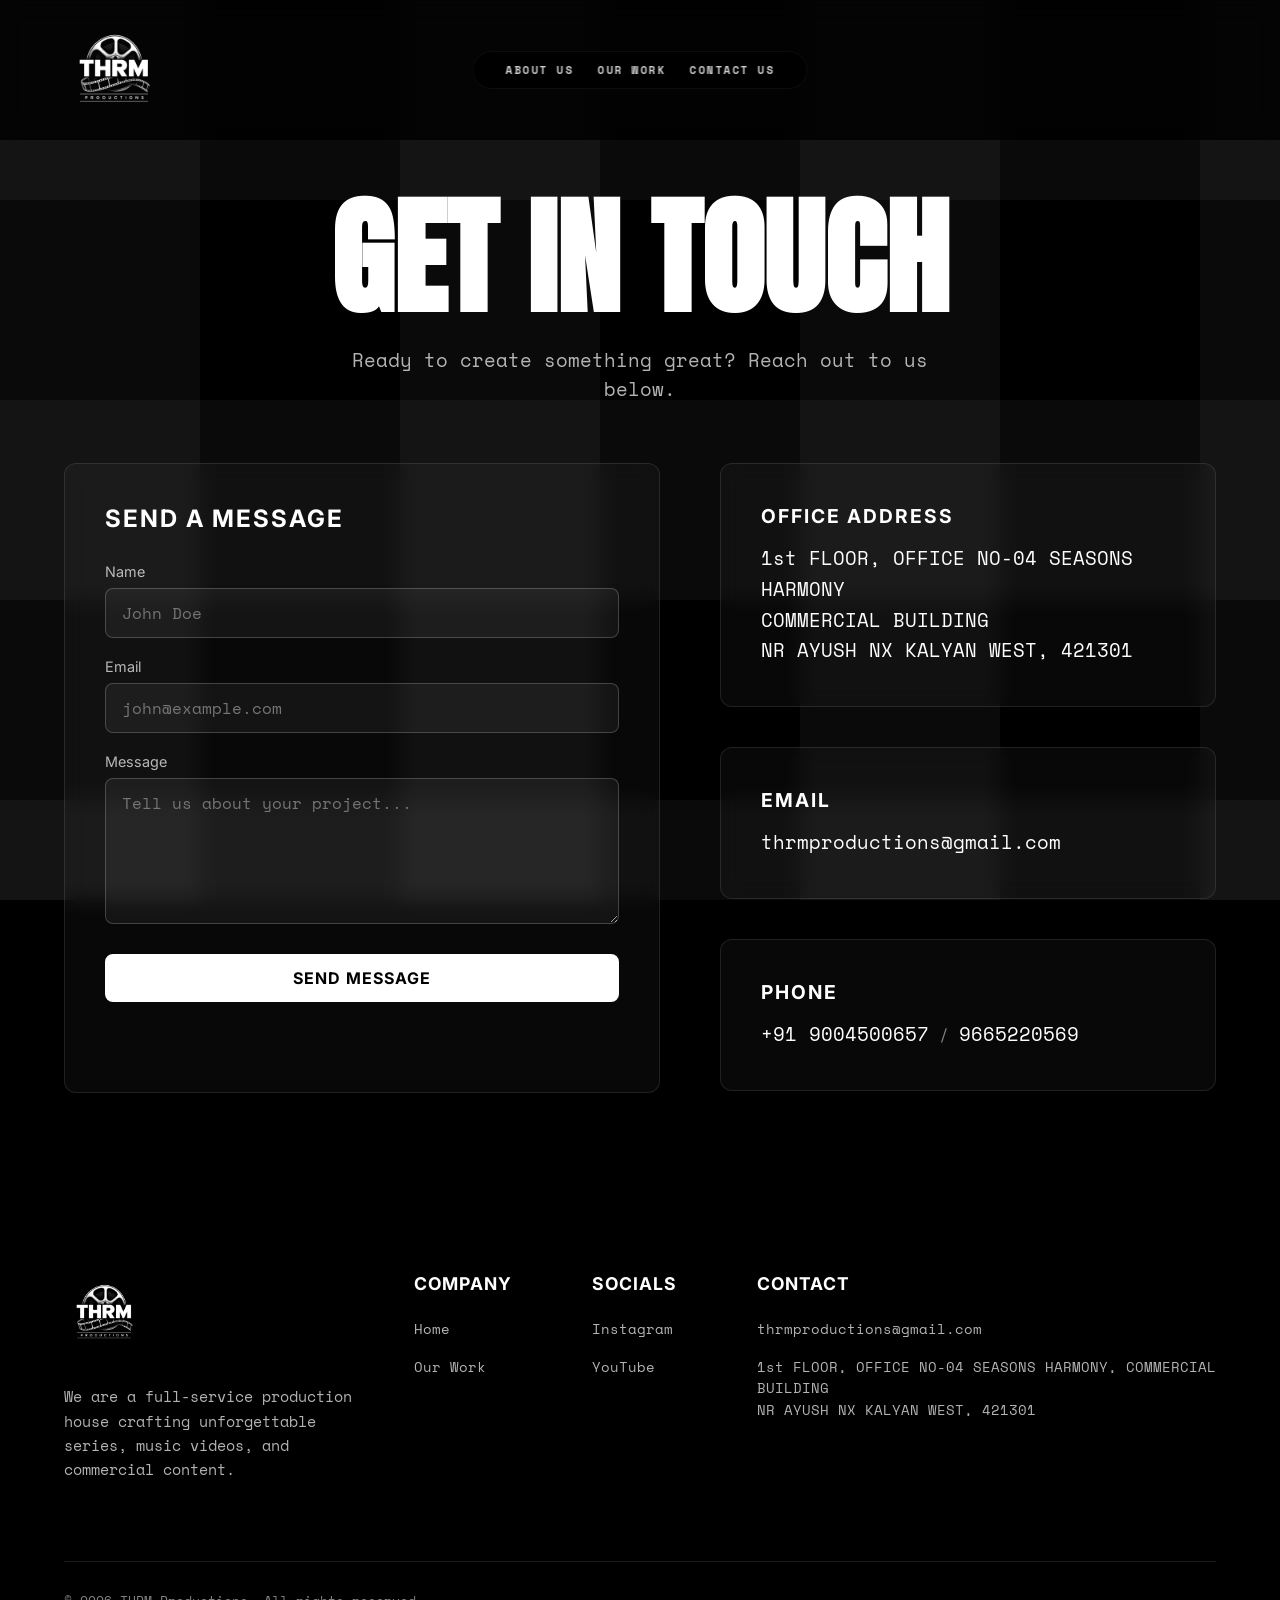
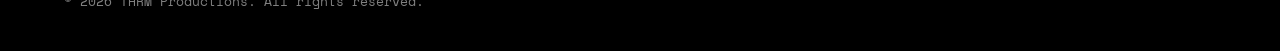
==== commit efcbc0c3: "feat: fixed redirecting routes" ====
--- a/contact.html
+++ b/contact.html
@@ -197,12 +197,12 @@
     <!-- Navbar -->
     <header class="navbar">
         <div class="logo-area">
-            <a href="index.html" class="logo"><img src="./assets/prod_logo.png" alt="THRM"></a>
+            <a href="/" class="logo"><img src="./assets/prod_logo.png" alt="THRM"></a>
         </div>
         <nav class="nav-links">
-            <a href="index.html#about-us">ABOUT US</a>
-            <a href="index.html#our-work">OUR WORK</a>
-            <a href="contact.html" class="contact-btn">CONTACT US</a>
+            <a href="/#about-us">ABOUT US</a>
+            <a href="/#our-work">OUR WORK</a>
+            <a href="/contact" class="contact-btn">CONTACT US</a>
         </nav>
 
     </header>
@@ -276,7 +276,7 @@
         <footer class="site-footer">
             <div class="footer-content">
                 <div class="footer-brand">
-                    <a href="index.html" class="logo"><img src="./assets/prod_logo.png" alt="THRM Productions"></a>
+                    <a href="/" class="logo"><img src="./assets/prod_logo.png" alt="THRM Productions"></a>
                     <p>We are a full-service production house crafting unforgettable series, music videos, and
                         commercial content.</p>
                 </div>
@@ -284,8 +284,8 @@
                 <div class="footer-links">
                     <div class="link-group">
                         <h4>Company</h4>
-                        <a href="index.html">Home</a>
-                        <a href="index.html#our-work">Our Work</a>
+                        <a href="/">Home</a>
+                        <a href="/#our-work">Our Work</a>
                     </div>
                     <div class="link-group">
                         <h4>Socials</h4>
--- a/style.css
+++ b/style.css
@@ -842,7 +842,22 @@
 .video-carousel-section {
     position: relative;
     z-index: 10;
-    margin-top: -150px; /* Pulls it up to overlap the previous maroon section */
+    margin-top: -60px; /* Pulls section up to reduce the large gap */
+    margin-bottom: 80px;
+}
+
+.carousel-header {
+    text-align: center;
+    margin-bottom: 40px;
+    position: relative;
+    z-index: 2;
+}
+
+.carousel-header h2 {
+    font-family: var(--font-heading);
+    font-size: clamp(3.5rem, 6vw, 6.5rem);
+    line-height: 0.95;
+    text-transform: uppercase;
 }
 
 .video-carousel {
@@ -854,8 +869,8 @@
 }
 
 .video-item {
-    flex: 0 0 340px; /* Width for vertical format */
-    height: 600px;   /* Height for vertical format */
+    flex: 0 0 280px; /* Width for vertical format */
+    height: 498px;   /* Height for vertical format */
     position: relative;
     border-radius: 8px;
     overflow: hidden;
@@ -879,11 +894,12 @@
 
 @media (max-width: 768px) {
     .video-item {
-        flex: 0 0 260px;
-        height: 460px;
+        flex: 0 0 220px;
+        height: 391px;
     }
     .video-carousel-section {
-        margin-top: -80px;
+        margin-top: 60px;
+        margin-bottom: 60px;
     }
 }
 
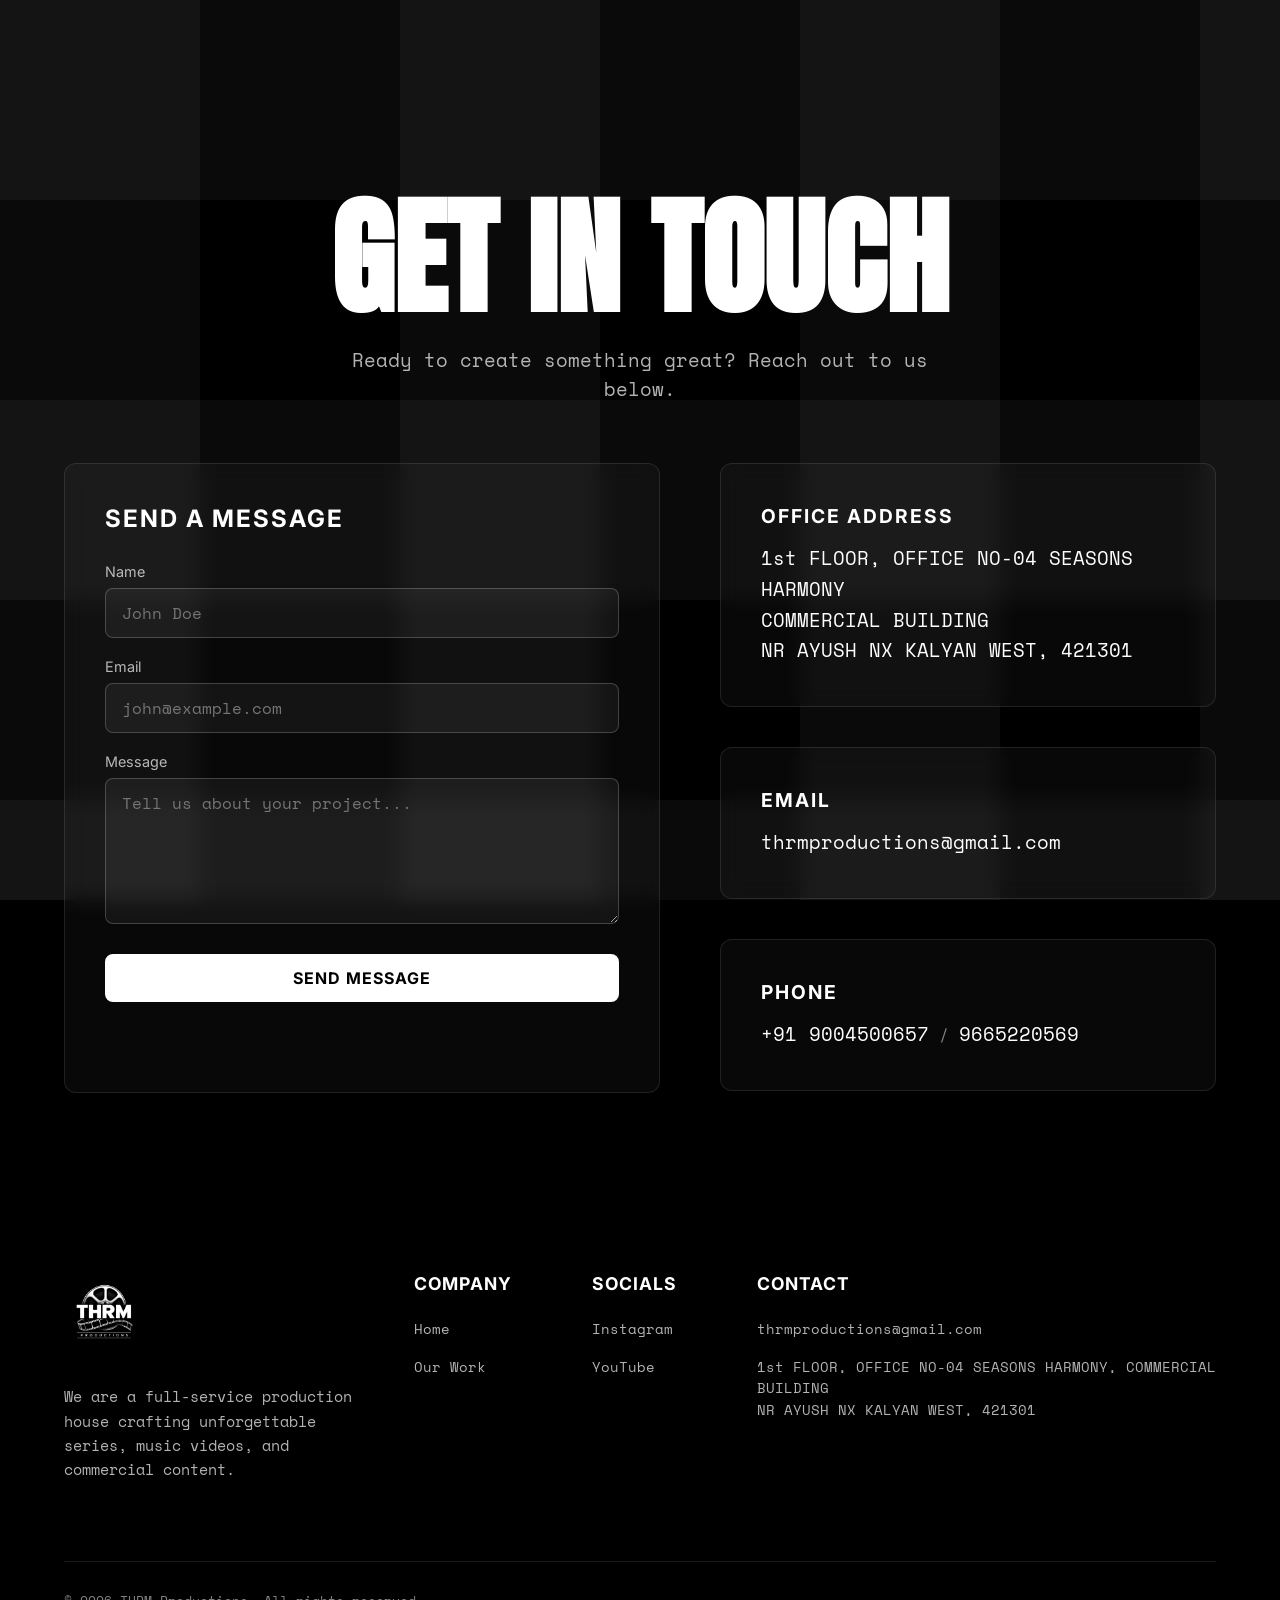
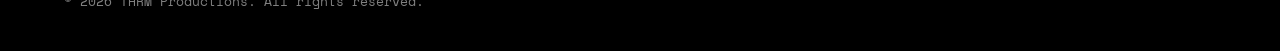
==== commit 2be0f886: "feat: fixed routing behaviour for about us page" ====
--- a/contact.html
+++ b/contact.html
@@ -11,7 +11,7 @@
     <link
         href="https://fonts.googleapis.com/css2?family=Anton&family=Space+Mono:ital,wght@0,400;0,700;1,400;1,700&family=Inter:wght@400;500;600;700;800&display=swap"
         rel="stylesheet">
-    <link rel="stylesheet" href="style.css?v=1.1">
+    <link rel="stylesheet" href="style.css?v=1.2">
     <style>
         .contact-page {
             min-height: 100vh;
@@ -200,8 +200,8 @@
             <a href="/" class="logo"><img src="./assets/prod_logo.png" alt="THRM"></a>
         </div>
         <nav class="nav-links">
-            <a href="/#about-us">ABOUT US</a>
-            <a href="/#our-work">OUR WORK</a>
+            <a href="/about">ABOUT US</a>
+            <a href="/work">OUR WORK</a>
             <a href="/contact" class="contact-btn">CONTACT US</a>
         </nav>
 
@@ -285,7 +285,7 @@
                     <div class="link-group">
                         <h4>Company</h4>
                         <a href="/">Home</a>
-                        <a href="/#our-work">Our Work</a>
+                        <a href="/work">Our Work</a>
                     </div>
                     <div class="link-group">
                         <h4>Socials</h4>
@@ -307,7 +307,7 @@
         </footer>
     </main>
 
-    <script src="script.js?v=1.1"></script>
+    <script src="script.js?v=1.2"></script>
     <script>
         const form = document.getElementById('contactForm');
         const result = document.getElementById('result');
